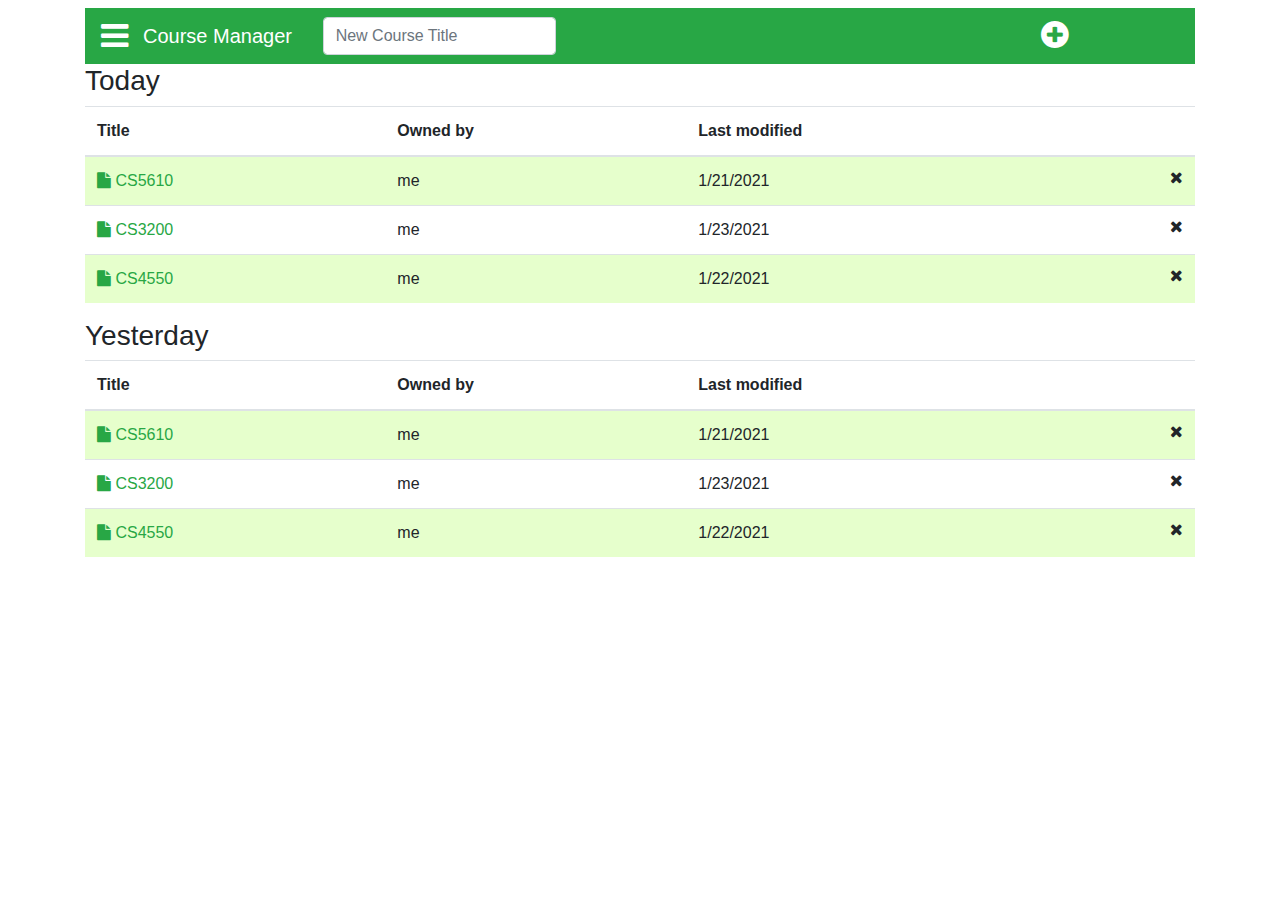
==== src/main/webapp/dashboard/dashboard-table.html @ 362767e1 "my commit" ====
<!DOCTYPE html>
<html lang="en">
<head>
    <meta name="viewport" content="width=device-width, initial-scale=1.0" charset="UTF-8">
    <title>CourseList</title>
    <link href="https://stackpath.bootstrapcdn.com/bootstrap/4.5.2/css/bootstrap.min.css" rel="stylesheet"/>
    <link href="https://stackpath.bootstrapcdn.com/font-awesome/4.7.0/css/font-awesome.min.css" rel="stylesheet"/>
    <link href="../style/style.css" rel="stylesheet"/>
</head>
<body>
    <div class="container">
        <div class="row mt-2">
            <div class="col-12 col-md-12">
                <nav class="navbar navbar-expand-lg navbar-success bg-success">
                    <i class="fa fa-bars fa-2x white-color"></i>
                    <div class="col-2 col-md-2 d-none d-sm-table-cell">
                        <a class="navbar-brand white-color" href="#">Course Manager</a>
                    </div>
<!--                    <button class="navbar-toggler" type="button" data-toggle="collapse" data-target="#navbarNav" aria-controls="navbarNav" aria-expanded="false" aria-label="Toggle navigation">-->
<!--                        <span class="navbar-toggler-icon"></span>-->
<!--                    </button>-->
                    <div class="col-8 col-md-8 col-sm-10" id="navbarNav">
                        <ul class="navbar-nav navbar-nav nav-fill">
                            <li>
                            <input class="form-control col-lg-12 w-100" type="search" placeholder="New Course Title">
<!--                            <button class="btn btn-outline-success my-2 my-sm-0" type="submit">Search</button>-->
                            </li>
                        </ul>
                    </div>
                    <div class="col-1 col-md-1 col-sm-2">
                    <i class="fa fa-plus-circle fa-2x white-color"></i>
                    </div>
                </nav>
            </div>
        </div>
        <h3>Today</h3>
        <div class="table-responsive">
        <table class="table table-striped">
            <thead>
                <tr>
                    <th scope="col" class="d-none d-sm-table-cell">Title</th>
                    <th scope="col" class="d-none d-sm-table-cell">Owned by</th>
                    <th scope="col" class="d-none d-sm-table-cell">Last modified</th>
                    <th scope="col" class="d-none d-sm-table-cell">&nbsp;</th>
                </tr>
            </thead>
            <tbody>
            <tr>
                <td>
                    <a href="../editor/editor.template.client.html" class="green-color">
                        <i class="fa fa-file green-color"></i>
                        CS5610
                    </a>
                </td>
                <td scope="col" class="d-none d-sm-table-cell">
                    me
                </td>
                <td scope="col" class="d-none d-sm-table-cell">
                    1/21/2021
                </td>
                <td>
                    <i class="fa fa-times pull-right"></i>
                </td>
            </tr>
            <tr>
                <td>
                    <a href="../editor/editor.template.client.html" class="green-color">
                        <i class="fa fa-file green-color"></i>
                        CS3200
                    </a>
                </td>
                <td scope="col" class="d-none d-sm-table-cell">
                    me
                </td>
                <td scope="col" class="d-none d-sm-table-cell">
                    1/23/2021
                </td>
                <td>
                    <i class="fa fa-times pull-right"></i>
                </td>
            </tr>
            <tr>
                <td>
                    <a href="../editor/editor.template.client.html" class="green-color">
                        <i class="fa fa-file green-color"></i>
                        CS4550
                    </a>
                </td>
                <td scope="col" class="d-none d-sm-table-cell">
                    me
                </td>
                <td scope="col" class="d-none d-sm-table-cell">
                    1/22/2021
                </td>
                <td>
                    <i class="fa fa-times pull-right"></i>
                </td>
            </tr>
            </tbody>
        </table>
        </div>
        <h3>Yesterday</h3>
        <div class="table-responsive">
        <table class="table table-striped">
            <thead>
            <tr>
                <th scope="col" class="d-none d-sm-table-cell">Title</th>
                <th scope="col" class="d-none d-sm-table-cell">Owned by</th>
                <th scope="col" class="d-none d-sm-table-cell">Last modified</th>
                <th scope="col" class="d-none d-sm-table-cell">&nbsp;</th>
            </tr>
            </thead>
            <tbody>
            <tr>
                <td>
                    <a href="../editor/editor.template.client.html" class="green-color">
                        <i class="fa fa-file green-color"></i>
                        CS5610
                    </a>
                </td>
                <td scope="col" class="d-none d-sm-table-cell">
                    me
                </td>
                <td scope="col" class="d-none d-sm-table-cell">
                    1/21/2021
                </td>
                <td>
                    <i class="fa fa-times pull-right"></i>
                </td>
            </tr>
            <tr>
                <td>
                    <a href="../editor/editor.template.client.html" class="green-color">
                        <i class="fa fa-file green-color"></i>
                        CS3200
                    </a>
                </td>
                <td scope="col" class="d-none d-sm-table-cell">
                    me
                </td>
                <td scope="col" class="d-none d-sm-table-cell">
                    1/23/2021
                </td>
                <td>
                    <i class="fa fa-times pull-right"></i>
                </td>
            </tr>
            <tr>
                <td>
                    <a href="../editor/editor.template.client.html" class="green-color">
                        <i class="fa fa-file green-color"></i>
                        CS4550
                    </a>
                </td>
                <td scope="col" class="d-none d-sm-table-cell">
                    me
                </td>
                <td scope="col" class="d-none d-sm-table-cell">
                    1/22/2021
                </td>
                <td>
                    <i class="fa fa-times pull-right"></i>
                </td>
            </tr>
            </tbody>
        </table>
        </div>
    </div>
</body>
</html>
---- src/main/webapp/style/style.css ----
.small-font{
    font-size: small;
}
.float-right{
    float: right;
}
.float-left{
    float: left;
}
.set-height{
    height: 100%;
}
.format-heading{
    text-align: center !important;
}
.center{
    display: flex;
    justify-content: center;
}
.white-color{
    color: white;
}
.black-color{
    color: black;
}
.green-color{
    color: #28a745!important;
}
.all-border{
    border-style: solid;
    border-width: thin;
}
.nav-pills .nav-link.active {
    color: white;
    background-color: #28a745;
}
.nav-pills .nav-link{
    background-color: #e6e6e6;
}
.list-group-item.active{
    color: white;
    background-color: #28a745;
}
.navbar-nav .nav-link.active {
    color: white;
    background-color: #32cd56;
}
.table-striped > tbody > tr:nth-child(2n+1) > td, .table-striped > tbody > tr:nth-child(2n+1) > th {
    background-color: #e6ffcc;
}
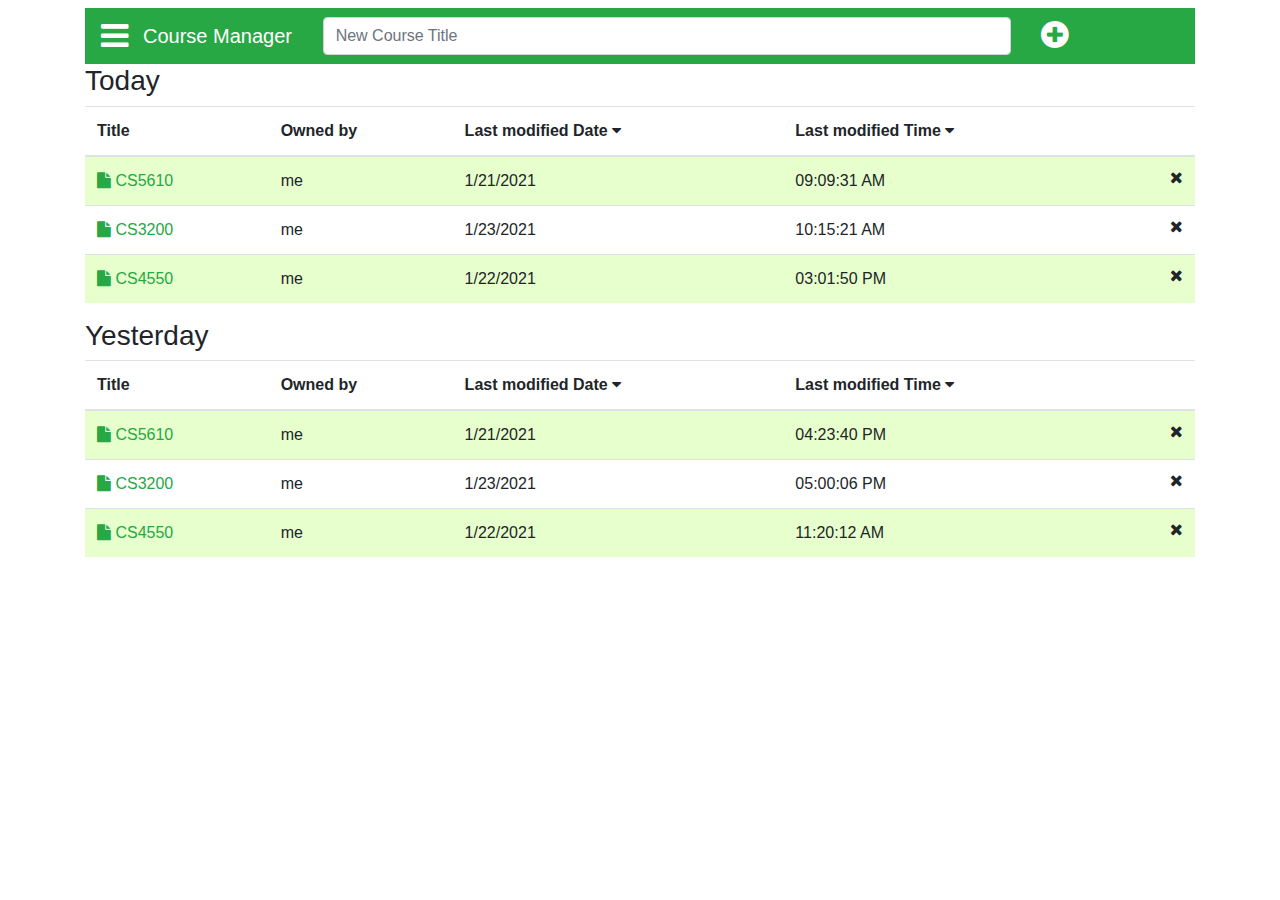
==== commit efadfde0: "changing navbar in course list" ====
--- a/src/main/webapp/dashboard/dashboard-table.html
+++ b/src/main/webapp/dashboard/dashboard-table.html
@@ -21,8 +21,8 @@
 <!--                    </button>-->
                     <div class="col-8 col-md-8 col-sm-10" id="navbarNav">
                         <ul class="navbar-nav navbar-nav nav-fill">
-                            <li>
-                            <input class="form-control col-lg-12 w-100" type="search" placeholder="New Course Title">
+                            <li class="nav-item">
+                            <input class="form-control" type="text" placeholder="New Course Title">
 <!--                            <button class="btn btn-outline-success my-2 my-sm-0" type="submit">Search</button>-->
                             </li>
                         </ul>
@@ -40,7 +40,10 @@
                 <tr>
                     <th scope="col" class="d-none d-sm-table-cell">Title</th>
                     <th scope="col" class="d-none d-sm-table-cell">Owned by</th>
-                    <th scope="col" class="d-none d-sm-table-cell">Last modified</th>
+                    <th scope="col" class="d-none d-sm-table-cell">Last modified Date <i class="fa fa-caret-down" aria-hidden="true"></i>
+                    </th>
+                    <th scope="col" class="d-none d-sm-table-cell">Last modified Time <i class="fa fa-caret-down" aria-hidden="true"></i>
+                    </th>
                     <th scope="col" class="d-none d-sm-table-cell">&nbsp;</th>
                 </tr>
             </thead>
@@ -57,6 +60,9 @@
                 </td>
                 <td scope="col" class="d-none d-sm-table-cell">
                     1/21/2021
+                </td>
+                <td scope="col" class="d-none d-sm-table-cell">
+                    09:09:31 AM
                 </td>
                 <td>
                     <i class="fa fa-times pull-right"></i>
@@ -75,6 +81,9 @@
                 <td scope="col" class="d-none d-sm-table-cell">
                     1/23/2021
                 </td>
+                <td scope="col" class="d-none d-sm-table-cell">
+                    10:15:21 AM
+                </td>
                 <td>
                     <i class="fa fa-times pull-right"></i>
                 </td>
@@ -92,6 +101,9 @@
                 <td scope="col" class="d-none d-sm-table-cell">
                     1/22/2021
                 </td>
+                <td scope="col" class="d-none d-sm-table-cell">
+                    03:01:50 PM
+                </td>
                 <td>
                     <i class="fa fa-times pull-right"></i>
                 </td>
@@ -106,7 +118,10 @@
             <tr>
                 <th scope="col" class="d-none d-sm-table-cell">Title</th>
                 <th scope="col" class="d-none d-sm-table-cell">Owned by</th>
-                <th scope="col" class="d-none d-sm-table-cell">Last modified</th>
+                <th scope="col" class="d-none d-sm-table-cell">Last modified Date <i class="fa fa-caret-down" aria-hidden="true"></i>
+                </th>
+                <th scope="col" class="d-none d-sm-table-cell">Last modified Time <i class="fa fa-caret-down" aria-hidden="true"></i>
+                </th>
                 <th scope="col" class="d-none d-sm-table-cell">&nbsp;</th>
             </tr>
             </thead>
@@ -123,6 +138,9 @@
                 </td>
                 <td scope="col" class="d-none d-sm-table-cell">
                     1/21/2021
+                </td>
+                <td scope="col" class="d-none d-sm-table-cell">
+                    04:23:40 PM
                 </td>
                 <td>
                     <i class="fa fa-times pull-right"></i>
@@ -141,6 +159,9 @@
                 <td scope="col" class="d-none d-sm-table-cell">
                     1/23/2021
                 </td>
+                <td scope="col" class="d-none d-sm-table-cell">
+                    05:00:06 PM
+                </td>
                 <td>
                     <i class="fa fa-times pull-right"></i>
                 </td>
@@ -158,6 +179,9 @@
                 <td scope="col" class="d-none d-sm-table-cell">
                     1/22/2021
                 </td>
+                <td scope="col" class="d-none d-sm-table-cell">
+                    11:20:12 AM
+                </td>
                 <td>
                     <i class="fa fa-times pull-right"></i>
                 </td>
